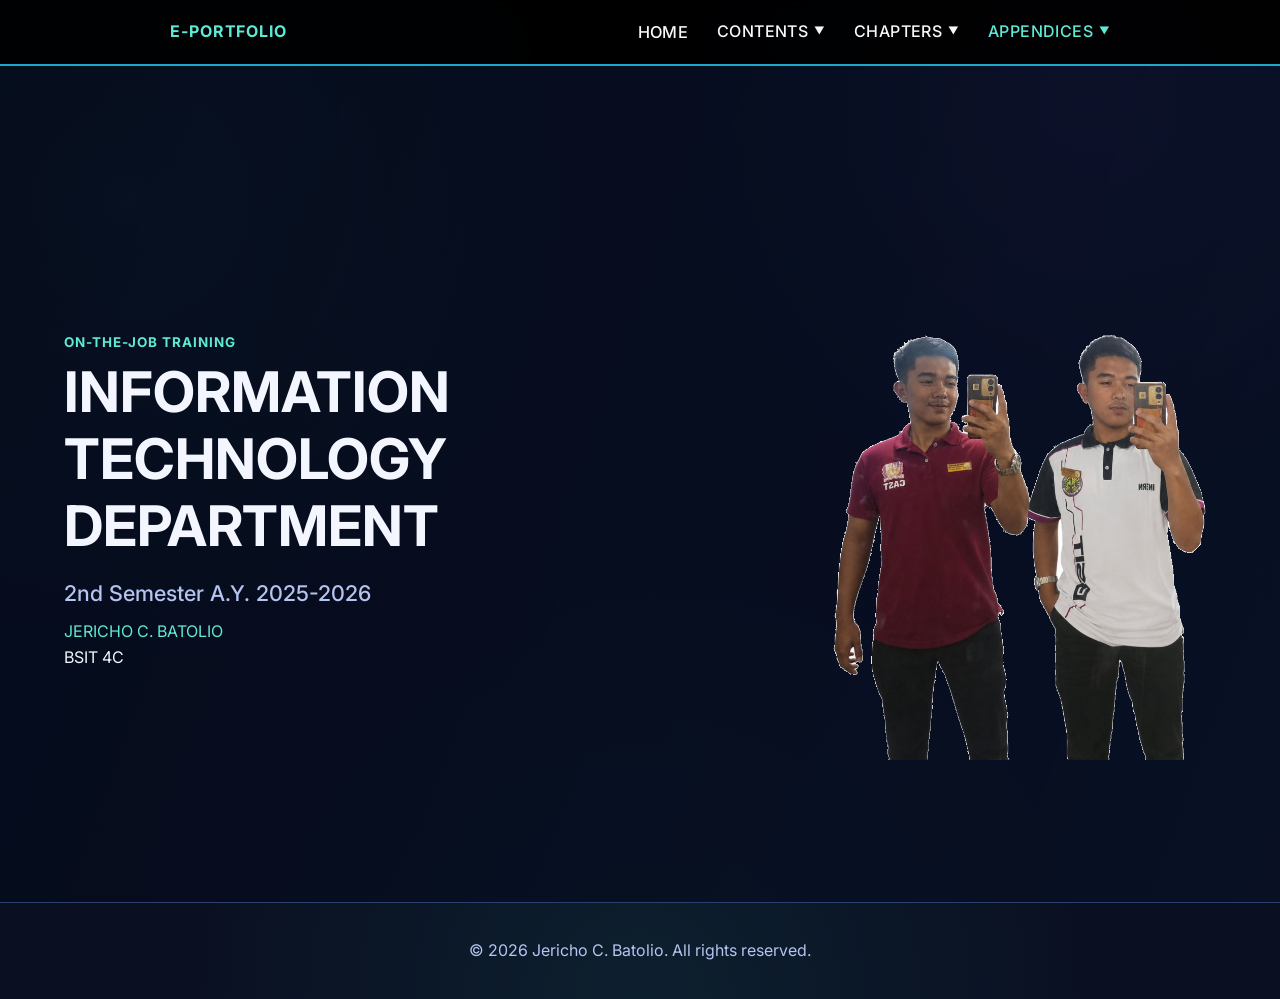
==== index.html @ 488b2adf "Initial portfolio site upload with main and willia variants Co-authored-by: Cursor <cursoragent@curs" ====
<!DOCTYPE html>
<html lang="en">
<head>
  <meta charset="UTF-8">
  <meta name="viewport" content="width=device-width, initial-scale=1.0">
  <title>Jericho C. Batolio | OJT E-Portfolio</title>
  <meta name="description" content="On-the-Job Training e-portfolio of Jericho C. Batolio, BSIT 4C.">
  <link rel="preconnect" href="https://fonts.googleapis.com">
  <link rel="preconnect" href="https://fonts.gstatic.com" crossorigin>
  <link href="https://fonts.googleapis.com/css2?family=Inter:wght@400;500;600;700;800&family=JetBrains+Mono:wght@400;600&display=swap" rel="stylesheet">
  <link rel="stylesheet" href="styles.css">
</head>
<body>
  <header class="site-header">
    <nav class="nav container">
      <a href="#title-page" class="logo">E-PORTFOLIO</a>
      <button class="menu-toggle" aria-label="Toggle navigation">Menu</button>
      <ul class="nav-links">
        <li><a href="#title-page">HOME</a></li>
        <li class="has-dropdown">
          <button class="dropdown-toggle" type="button" data-contents-trigger="true">CONTENTS</button>
          <ul class="dropdown-menu">
            <li><a href="#toc">Table of Contents</a></li>
            <li><a href="#acknowledgment">Acknowledgment</a></li>
            <li><a href="#prayer">Student Trainee Prayer</a></li>
            <li><a href="#philosophy">Personal Philosophy</a></li>
            <li><a href="#career-plan">Career Plan</a></li>
          </ul>
        </li>
        <li class="has-dropdown">
          <button class="dropdown-toggle" type="button" data-chapters-trigger="true">CHAPTERS</button>
          <ul class="dropdown-menu">
            <li><a href="#chapter1">Chapter I</a></li>
            <li><a href="#chapter2">Chapter II</a></li>
            <li><a href="#chapter3">Chapter III</a></li>
            <li><a href="#chapter4">Chapter IV</a></li>
          </ul>
        </li>
        <li class="has-dropdown">
          <button class="dropdown-toggle" type="button" data-appendices-trigger="true">APPENDICES</button>
          <ul class="dropdown-menu">
            <li><a href="#gallery">All Appendices</a></li>
            <li><a href="#appendix-a">Appendix A</a></li>
            <li><a href="#appendix-b">Appendix B</a></li>
            <li><a href="#appendix-c">Appendix C</a></li>
            <li><a href="#appendix-d">Appendix D</a></li>
            <li><a href="#appendix-e">Appendix E</a></li>
            <li><a href="#appendix-f">Appendix F</a></li>
            <li><a href="#appendix-g">Appendix G</a></li>
            <li><a href="#appendix-h">Appendix H</a></li>
            <li><a href="#appendix-j">Appendix J</a></li>
            <li><a href="#appendix-k">Appendix K</a></li>
            <li><a href="#appendix-l">Appendix L</a></li>
            <li><a href="#appendix-m">Appendix M</a></li>
            <li><a href="#appendix-n">Appendix N</a></li>
            <li><a href="#appendix-o">Appendix O</a></li>
            <li><a href="#appendix-p">Appendix P</a></li>
            <li><a href="#appendix-q">Appendix Q</a></li>
            <li><a href="#appendix-r">Appendix R</a></li>
          </ul>
        </li>
      </ul>
    </nav>
  </header>

  <main>
    <section id="title-page" class="hero container">
      <div class="hero-layout">
        <div class="hero-content">
          <p class="eyebrow">ON-THE-JOB TRAINING</p>
          <h1>INFORMATION TECHNOLOGY DEPARTMENT</h1>
          <p class="hero-subtitle">2nd Semester A.Y. 2025-2026</p>
          <p class="hero-name"><span class="accent-text">JERICHO C. BATOLIO</span></p>
          <p class="hero-course">BSIT 4C</p>
        </div>
        <div class="hero-visual" aria-label="Featured photos">
          <figure class="hero-photo hero-photo-composed">
            <img src="assets/images/hero-composed.png" alt="Featured composed portrait layout">
          </figure>
        </div>
      </div>
    </section>

    <section id="toc" class="section section-alt content-gated is-hidden">
      <div class="container">
        <p class="section-tag">TABLE OF CONTENTS</p>
        <div class="section-head-row">
          <h2>Portfolio Outline</h2>
          <button class="toggle-btn" data-toggle-target="toc-content" type="button">Show</button>
        </div>
        <ul id="toc-content" class="toc-list is-hidden">
          <li>Title Page</li>
          <li>Table of Contents</li>
          <li>Acknowledgment</li>
          <li>Student Trainee Prayer</li>
          <li>Personal Philosophy</li>
          <li>Career Plan</li>
          <li>Chapter I: Introduction</li>
          <li>Chapter II: Company Profile</li>
          <li>Chapter III: Work Experiences</li>
          <li>Chapter IV: Assessment of Practicum Program</li>
          <li>Appendices</li>
        </ul>
      </div>
    </section>

    <section id="personal" class="section section-alt content-gated is-hidden">
      <div class="container" data-tab-scope="personal">
        <p class="section-tag">PERSONAL SECTION</p>
        <h2>Acknowledgment, Prayer, Philosophy, and Career Plan</h2>
        <div class="section-tabs" data-tab-group="personal">
          <button class="tab-btn active" data-tab-target="acknowledgment" type="button">Acknowledgment</button>
          <button class="tab-btn" data-tab-target="prayer" type="button">Prayer</button>
          <button class="tab-btn" data-tab-target="philosophy" type="button">Philosophy</button>
          <button class="tab-btn" data-tab-target="career-plan" type="button">Career Plan</button>
        </div>
        <div class="cards-grid">
          <article id="acknowledgment" class="content-card tab-panel active">
            <p class="card-label">Acknowledgment</p>
            <h3>Acknowledgement</h3>
            <p>The successful completion of this On-the-Job Training would not have been possible without the unwavering support, guidance, and encouragement of many individuals. I would like to extend my sincere gratitude and appreciation to everyone who played a significant role in my internship journey and contributed to the success of my OJT experience. Their efforts and support are deeply valued and will always be remembered.</p>
            <p>First and foremost, I would like to express my heartfelt thanks to our OJT Adviser, Ms. Leiza Linda L. Pelayo, for her constant guidance, insightful advice, and continuous motivation throughout this journey. Her encouragement helped me overcome various challenges and inspired me to always strive for excellence. Her professional mentorship served as a strong foundation in achieving this milestone.</p>
            <p>I would also like to extend my gratitude to my institution, Occidental Mindoro State College, for providing me with the opportunity to grow and develop as a Bachelor of Science in Information Technology student. The knowledge, skills, and values I have gained from the institution have greatly contributed to my personal and professional growth, shaping me into a more competent and responsible individual.</p>
            <p>To my beloved parents, I am deeply thankful for your unwavering love, sacrifices, and financial support. Your constant encouragement and belief in my abilities have strengthened my determination to pursue and achieve my goals. Thank you for being my source of strength, comfort, and inspiration throughout my academic journey.</p>
            <p>To my dear friends, thank you for your companionship, encouragement, and for being there during both joyful and challenging times. Your presence brought comfort during stressful moments and added happiness to this journey. Your support truly helped me stay motivated and positive.</p>
            <p>Above all, I offer my deepest gratitude to Almighty God for His endless blessings, guidance, and unconditional love. He has been my source of strength and hope, especially during times of difficulty. His guidance has helped me persevere and successfully complete my On-the-Job Training. With a heart full of gratitude, I entrust all my achievements to Him.</p>
          </article>
          <article id="prayer" class="content-card tab-panel">
            <p class="card-label">Student Trainee Prayer</p>
            <h3>Student Trainee Prayer</h3>
            <p>Heavenly Father,</p>
            <p>With a grateful heart, I come before You as I begin this journey as a student trainee. Thank You for the opportunity to learn, grow, and discover my potential. Guide me in every task that I undertake, and bless the work of my hands and mind.</p>
            <p>Grant me wisdom to understand what is taught, courage to face new challenges, and patience when things become difficult. Help me to remain focused, responsible, and committed to doing my best in all that I do.</p>
            <p>May I be respectful and cooperative with my supervisors, mentors, and fellow trainees. Teach me to accept corrections with humility and to use them as stepping stones toward improvement.</p>
            <p>Fill my heart with determination and passion so that I may continue striving for excellence. Remind me that every effort I make today will shape the person I will become tomorrow.</p>
            <p>Lord, I entrust to You my dreams, my goals, and my future. Walk with me in every step, and may Your light guide me toward success and purpose.</p>
            <p>Amen.</p>
          </article>
          <article id="philosophy" class="content-card tab-panel">
            <p class="card-label">Personal Philosophy</p>
            <h3>Personal Philosophy</h3>
            <p>My philosophy in life revolves around continuous growth, compassion, and resilience. I believe that life is an ongoing journey of learning and self-discovery, where every experiencewhether joyful or challengingoffers valuable lessons. By treating others with sincerity, kindness, and empathy, we can create a positive impact that extends beyond what we can see.</p>
            <p>Living with integrity is essential to me; it means staying true to my values and principles, even in difficult situations. I embrace change with courage, recognizing that it often opens doors to new opportunities and broadens my perspective. I also believe that practicing gratitude is vital to a fulfilling life, as it helps shift my focus toward the blessings I have rather than what I lack.</p>
            <p>Through self-reflection, I gain a deeper understanding of myself and develop greater empathy for others. I aim to maintain balance in all aspects of my life, ensuring that my goals do not come at the expense of my well-being. I see mistakes and setbacks not as failures, but as important lessons that build strength and character.</p>
            <p>Above all, I believe that life is about finding purpose and building meaningful connections that inspire, uplift, and bring out the best in ourselves and others.</p>
          </article>
          <article id="career-plan" class="content-card tab-panel">
            <p class="card-label">Career Plan</p>
            <h3>Career Plan</h3>
            <p>God’s plan is always greater than our own, but that does not mean we should stop planning for the future. Instead, it reminds us to trust His guidance while continuing to work hard toward our goals.</p>
            <p>As a Bachelor of Science in Information Technology (BSIT) student, completing my On-the-Job Training (OJT) has been one of the most eye-opening experiences in my academic journey. It allowed me to witness the real-world application of the knowledge and skills I have learned in school. More importantly, it helped me gain a clearer understanding of the kind of professional I aspire to become. This experience motivated me to create a well-defined career plan that will serve as my guide in achieving my goals.</p>
            <p>After graduation, my immediate goal is to secure an entry-level position in the field of Information Technology. I am particularly interested in roles such as a web developer, where I can apply my technical skills while continuing to learn and grow. I aim to gain hands-on experience, improve my expertise, and build a strong foundation in the industry.</p>
            <p>In the coming years, I envision myself as a confident and competent IT professional. I see myself working in an environment where I am valued, contributing to meaningful projects that I am passionate about. I will have grown both professionally and personallyenhancing my technical abilities, improving my problem-solving skills, and becoming more effective in collaborating with people from diverse backgrounds.</p>
            <p>I also aspire to take on greater responsibilities, such as leading small projects or teams and mentoring aspiring IT professionals who are just beginning their careers. I am committed to continuous learning, keeping up with emerging technologies, and adapting to the ever-changing demands of the IT industry. Above all, I strive to become someone who perseveres despite challenges, remains dedicated, and achieves success through hard work and determination.</p>
            <p>The transition from being a student to becoming a successful IT professional requires time, effort, and careful planning. Through my OJT experience, I have realized the importance of setting clear goals and pursuing them with focus and determination. Although the journey may not always be easy, I am prepared to face challenges and embrace every opportunity for growth.</p>
            <p>With my career plan as my guide, I am confident that I will achieve my aspirations and become the person I envisionskilled, successful, and fulfilled in my chosen career.</p>
          </article>
        </div>
      </div>
    </section>

    <section id="sections" class="section content-gated is-hidden">
      <div class="container" data-tab-scope="chapters">
        <p class="section-tag">E-PORTFOLIO CONTENTS</p>
        <h2>Chapter I to IV</h2>
        <div class="section-tabs" data-tab-group="chapters">
          <button class="tab-btn active" data-tab-target="chapter1" type="button">Chapter I</button>
          <button class="tab-btn" data-tab-target="chapter2" type="button">Chapter II</button>
          <button class="tab-btn" data-tab-target="chapter3" type="button">Chapter III</button>
          <button class="tab-btn" data-tab-target="chapter4" type="button">Chapter IV</button>
        </div>
        <article id="chapter1" class="content-card chapter-block tab-panel active">
          <p class="card-label">Chapter I</p>
          <h3>Introduction</h3>
          <h4>Importance of Internship</h4>
          <p>On-the-Job Training (OJT) is an essential part of the institution’s curriculum that allows students to undergo practical training in various fields of work. It serves as a pathway for students in preparing for their future careers. OJT is a form of skill development where students learn how to perform tasks through hands-on experience. This training method exposes students to real work environments, giving them the opportunity to apply the theories and knowledge they have learned in school. It bridges the gap between academic learning and practical application. Moreover, OJT helps students acquire relevant skills, knowledge, and competencies by performing tasks in an actual workplace setting, making them more prepared and confident for their future professions..</p>
          <h4>Objectives of Internship</h4>
          <p>On-the-Job Training plays a vital role not only in educating students about their chosen careers but also in exposing them to the realities of the workplace. It allows students to experience tasks and responsibilities related to their field of study, giving them a clearer understanding of professional expectations.The internship serves as a stepping stone for students to gain valuable knowledge and practical experience that will benefit them in their future careers. It helps develop their competence and enables them to perform tasks effectively and efficiently. Additionally, OJT enhances students’ professionalism by teaching them how to interact and communicate with different types of people in the workplace.Through this training, students learn how to handle real-life situations, solve problems, and work collaboratively with colleagues. By the end of the internship, they are expected to become more confident, responsible, and socially adaptable individuals..</p>
          <h4>Time and Place of the Internship</h4>
          <p>The internship was conducted at Occidental Mindoro State College - Multimedia unit. The training period covered January 27 to April 2026, with a total of 486 hours rendered. Through this experience, I enhanced my responsibility, discipline, and overall professional growth.</p>
        </article>

        <article id="chapter2" class="content-card chapter-block chapter2-block tab-panel">
          <p class="card-label">Chapter II</p>
          <h3>Company Profile</h3>
          <div class="chapter2-subsections" data-tab-scope="chapter2-sub">
            <div class="section-tabs" data-tab-group="chapter2-sub">
              <button class="tab-btn active" data-tab-target="chapter2-nature" type="button">Nature of the Agency</button>
              <button class="tab-btn" data-tab-target="chapter2-mission" type="button">Mission / Vision</button>
              <button class="tab-btn" data-tab-target="chapter2-history" type="button">History / Background</button>
              <button class="tab-btn" data-tab-target="chapter2-organizational" type="button">Organizational</button>
            </div>

            <div id="chapter2-nature" class="tab-panel active">
              <h4>Nature of the Agency</h4>
              <p>Nature of the Agency</p>
              <figure class="chapter2-main-image">
                <img src="assets/images/image16.png" alt="Nature of the Agency main photo">
              </figure>
              <div class="chapter2-sub-images">
                <figure class="gallery-item"><img src="assets/images/image17.png" alt="Nature of the Agency photo 2"></figure>
                <figure class="gallery-item"><img src="assets/images/image18.png" alt="Nature of the Agency photo 3"></figure>
                <figure class="gallery-item"><img src="assets/images/image19.png" alt="Nature of the Agency photo 4"></figure>
              </div>
            </div>

            <div id="chapter2-mission" class="tab-panel">
              <h4>Mission/Vision/Goal Statement</h4>
              <p>Guided by its Vision, Mission, Goals and Objectives and by its four pillars of service – Institution, Research Development, Extension and Production, the College continues its pursuit for quality tertiary education in the province and is committed to serve the youth as an institution of higher learning.</p>
              <figure class="chapter2-main-image">
                <img src="file:///C:/Users/JERICHO%20C.%20BATOLIO/.cursor/projects/c-E-PORTFOLIO/assets/c__Users_JERICHO_C._BATOLIO_AppData_Roaming_Cursor_User_workspaceStorage_78a2b324067eba5e7ff92865e8c496bb_images_image-a447e86a-69ce-45fa-bb9a-8982d12f33e1.png" alt="Mission and vision">
              </figure>
            </div>

            <div id="chapter2-history" class="tab-panel">
              <h4>History/Background of the Agency/Office with Pictures</h4>
              <p>About the College</p>
              <p>Occidental Mindoro State College in the only state college in the province of Occidental Mindoro located in the heart of them municipality of San Jose, which is a stone’s throw away from the Municipal Hall and the St. Joseph, The Work Cathedral. The town on the other hand, is located 130 kilometers southeast of the Provincial Capital and in approximately 230 nautical miles from the National Capital Region.</p>
              <p>The College had its humble beginning as a Barrio High School in 1966 patterned after Dr. Pedro Orata’s Barangay High School, an idea conceived by San Jose Pilot Elementary School PTA President and also town Mayor Juan G. Santos, Sr. and worked out by the Schools Division Superintendent, Mr. Sofronio Fadre and East District Supervisor, Mr. Mariano Ramirez.Mayor Tirso Abeleda in 1967approved Resolution No. 23 adopting and constituting the self-supporting public secondary school as the San Jose Municipal High School.</p>
              <p>The late Congressman Pedro C. Medalla, Sr. authored R.A. No. 6568, which elevated San Jose Municipal High School into San Jose National High School (SJNHS). Mr. Bernabe Macaraig was appointed Principal. Enrollment grew significantly during that time, reaching up to 3,000.</p>
              <p>On June 24, 1986, by the virtue of Batas Pambansa Blg. 531, sponsored by the late Congressman Pedro T. Mendiola, Sr. SJNHS was elevated into Occidental Mindoro State College with Mr. Bernabe Macaraig as its first Superintendent.</p>
              <p>On April 1, 1886, Ministry of Educational Culture and Sports (MECS) Minister, Lourdes R. Quisumbing appointed Mrs. Virginia A. Sicat, then Assistant Principal, as Officer-In-Charge of OMSC. On the same year, Dr. Ofelia A. Rebong was installed as the first President of the College. It was during her seven years’ term as College President that staff development was given due consideration.</p>
              <p>In the school year 1991-1992, the College absorbed the Occidental Mindoro Community College, Mamburao as a satellite campus offering baccalaureate and non-degree courses. It had likewise acquired the 98.8725-hectare lot from the Organization for the International Scientific and Cultural Advancement Council (OISCA) through the Provincial Board and Provincial Development Council. The satellite campus became known as the OMSC-Mamburao Campus.</p>
              <p>After the retirement of Dr. Rebong, the then Vice President for Academic Affairs and Dean of the Graduate School, Dr. Sofronio S. Sanqui, was appointed College President on December 19, 1994 and sworn into office on December 29, of the same year by DECS Secretary Ricardo T. Gloria.</p>
              <p>Focusing on human resource development and student’s welfare, Dr. Sanqui’s management priorities brought about significant shifts in the social, cultural and economic structure of the College.</p>
              <p>OMSC has grown tremendously and has opened up four (4) service areas namely: the Damayan Center constructed in a 2-hectare land donated by Mr. Romeo Lumbo in San Isidro, San Jose, Occidental Mindoro; OMSC-Mamburao; the Experimental Forestry - 28.4974 – hectare land adjacent to the Damayan Center; the Caminawit Extension Program in Caminawit, San Jose, Occidental Mindoro and the Agro-Forestry Center which is now fully developed located at a 8.7 hectare land at Brgy. Labangan, San Jose, Occidental Mindoro.</p>
              <figure class="chapter2-main-image">
                <img src="file:///C:/Users/JERICHO%20C.%20BATOLIO/.cursor/projects/c-E-PORTFOLIO/assets/c__Users_JERICHO_C._BATOLIO_AppData_Roaming_Cursor_User_workspaceStorage_78a2b324067eba5e7ff92865e8c496bb_images_image-70851bb9-532e-4598-a45a-303211a2bc51.png" alt="History photo">
              </figure>
            </div>

            <div id="chapter2-organizational" class="tab-panel">
              <h4>Organizational Structure</h4>
              <p>Organization Structure</p>
              <figure class="chapter2-main-image">
                <img src="file:///C:/Users/JERICHO%20C.%20BATOLIO/.cursor/projects/c-E-PORTFOLIO/assets/c__Users_JERICHO_C._BATOLIO_AppData_Roaming_Cursor_User_workspaceStorage_78a2b324067eba5e7ff92865e8c496bb_images_image-b3228a1d-508c-4088-9a05-35250d9470bc.png" alt="Organizational chart">
              </figure>
            </div>
          </div>
        </article>

        <article id="chapter3" class="content-card chapter-block tab-panel">
          <p class="card-label">Chapter III</p>
          <h3>Work Experiences</h3>

          <div class="chapter3-subsections" data-tab-scope="chapter3-sub">
            <div class="section-tabs" data-tab-group="chapter3-sub">
              <button class="tab-btn active" data-tab-target="chapter3-monthly" type="button">Monthly Report</button>
              <button class="tab-btn" data-tab-target="chapter3-dtr" type="button">Daily Time Record</button>
              <button class="tab-btn" data-tab-target="chapter3-progress" type="button">Progress Report</button>
              <button class="tab-btn" data-tab-target="chapter3-analysis" type="button">Analysis Report</button>
            </div>

            <div id="chapter3-monthly" class="tab-panel active">
              <h4 class="chapter3-report-title">Monthly Accomplishment Report</h4>
              <div class="chapter3-table-wrap">
                <table class="report-table report-table-info">
                  <tbody>
                    <tr>
                      <td><strong>Name:</strong> Jericho C. BATOLIO</td>
                      <td><strong>Date:</strong> May 5, 2025</td>
                    </tr>
                    <tr>
                      <td colspan="2"><strong>Internship Site:</strong> MULTIMEDIA</td>
                    </tr>
                    <tr>
                      <td><strong>Approximate Start Date:</strong> Jan. 27, 2026</td>
                      <td><strong>Approximate End Date:</strong> April</td>
                    </tr>
                  </tbody>
                </table>
              </div>

              <div class="chapter3-table-wrap">
                <table class="report-table report-table-accomplishment">
                  <thead>
                    <tr>
                      <th>Date of Activity</th>
                      <th>Description of the Activity</th>
                      <th>Problem</th>
                      <th>Remarks</th>
                    </tr>
                  </thead>
                  <tbody>
                    <tr>
                      <td>January 27-30, 2026</td>
                      <td>
                        <ul>
                          <li>Performed paper shredding of unnecessary and confidential documents to ensure proper disposal.</li>
                          <li>Monitored computer units and laboratory activities to maintain order and ensure proper usage of equipment.</li>
                          <li>Assisted students with their assigned tasks and provided basic troubleshooting for computer-related issues.</li>
                        </ul>
                      </td>
                      <td>None</td>
                      <td>Accomplished</td>
                    </tr>
                    <tr>
                      <td>February 2-27, 2026</td>
                      <td>
                        <ul>
                          <li>Maintained the cleanliness and organization of computer units and laboratory facilities.</li>
                          <li>Conducted inventory of computer units, peripherals, and other equipment to ensure all items were accounted for and in good condition.</li>
                          <li>Labeled and recorded each item following the established identification system.</li>
                        </ul>
                      </td>
                      <td>None</td>
                      <td>Accomplished</td>
                    </tr>
                    <tr>
                      <td>March 2-27, 2026</td>
                      <td>
                        <ul>
                          <li>Performed paper shredding of unnecessary documents.</li>
                          <li>Assisted students in identifying and checking the correct arrangement of straight-through and crossover cables for RJ45 connections.</li>
                          <li>Guided students in understanding color coding and proper wiring standards used in network cabling.</li>
                        </ul>
                      </td>
                      <td>None</td>
                      <td>Accomplished</td>
                    </tr>
                    <tr>
                      <td>April 2-23, 2026</td>
                      <td>
                        <ul>
                          <li>Assisted students in identifying and verifying the correct arrangement of straight-through and crossover cables for RJ45 connections.</li>
                          <li>Helped the instructor in checking students' activities using a patch panel.</li>
                          <li>Guided students in understanding color coding and proper wiring standards in network cables.</li>
                        </ul>
                      </td>
                      <td>None</td>
                      <td>Accomplished</td>
                    </tr>
                    <tr>
                      <td colspan="4"><strong>TOTAL TIME: 486 HOURS</strong></td>
                    </tr>
                  </tbody>
                </table>
              </div>
            </div>

            <div id="chapter3-dtr" class="tab-panel">
              <h4>Daily Time Record</h4>
              <p>Daily time record documentation is available in this section.</p>
            </div>

            <div id="chapter3-progress" class="tab-panel">
              <h4>Internship Progress Report</h4>
              <div class="chapter3-table-wrap">
                <table class="report-table report-table-info">
                  <tbody>
                    <tr>
                      <td><strong>Name:</strong> Jericho C. Batolio</td>
                      <td><strong>Date:</strong></td>
                    </tr>
                    <tr>
                      <td colspan="2"><strong>Internship Site:</strong> MULTIMEDIA</td>
                    </tr>
                    <tr>
                      <td></td>
                      <td><strong>Hours Completed:</strong> 486</td>
                    </tr>
                    <tr>
                      <td><strong>The report covers the following dates:</strong></td>
                      <td><strong>From:</strong> January 27-April, 2026</td>
                    </tr>
                  </tbody>
                </table>
              </div>

              <div class="chapter3-table-wrap">
                <table class="report-table report-table-progress">
                  <thead>
                    <tr>
                      <th>Objectives</th>
                      <th>Work Status</th>
                      <th>Problems Met</th>
                    </tr>
                  </thead>
                  <tbody>
                    <tr>
                      <td>1. Monitored computer units, equipment, and laboratory activities to ensure proper usage and functionality.</td>
                      <td>Accomplished</td>
                      <td>None</td>
                    </tr>
                    <tr>
                      <td>2. Conducted inventory of computer units, peripherals, and other laboratory equipment.</td>
                      <td>Accomplished</td>
                      <td>None</td>
                    </tr>
                    <tr>
                      <td>3. Performed preventive maintenance on computer systems such as cleaning, updating software, and checking hardware conditions.</td>
                      <td>Accomplished</td>
                      <td>None</td>
                    </tr>
                    <tr>
                      <td>4. Assisted students with technical concerns, system navigation, and basic troubleshooting procedures.</td>
                      <td>Accomplished</td>
                      <td>None</td>
                    </tr>
                    <tr>
                      <td>5. Supported instructors and staff in daily laboratory operations and task documentation.</td>
                      <td>Accomplished</td>
                      <td>None</td>
                    </tr>
                  </tbody>
                </table>
              </div>
            </div>

            <div id="chapter3-analysis" class="tab-panel">
              <h4>Internship Analysis Report</h4>
              <div class="chapter3-table-wrap">
                <table class="report-table report-table-analysis">
                  <tbody>
                    <tr>
                      <td><strong>Name:</strong> Jericho C. Batolio</td>
                      <td><strong>Date:</strong> May 5, 2025</td>
                    </tr>
                    <tr>
                      <td colspan="2"><strong>Internship Site:</strong> Multimedia</td>
                    </tr>
                    <tr>
                      <td colspan="2"><strong>1. Setting</strong></td>
                    </tr>
                    <tr>
                      <td colspan="2">During my internship, I was actively engaged in both administrative and technical support tasks, including data encoding, document filing, scheduling, and assisting in user intake as well as record updates. I chose to immerse myself in these responsibilities to gain hands-on experience and further enhance my practical skills through real-world exposure.</td>
                    </tr>
                    <tr>
                      <td colspan="2">Upon my initial observation, I found that the organization maintained a well-structured and task-oriented environment. The workplace emphasized accuracy, accountability, and collaboration among team members. The staff were approachable, supportive, and cooperative, which contributed to a smooth workflow and efficient handling of technical concerns. Additionally, there was a strong emphasis on maintaining the functionality of equipment and ensuring that users had a productive and satisfactory experience.</td>
                    </tr>
                    <tr>
                      <td colspan="2"><strong>2. Site Supervisor</strong></td>
                    </tr>
                    <tr>
                      <td colspan="2">My site supervisor exhibited excellent technical expertise and effective leadership qualities. They provided clear instructions, guided me through various troubleshooting procedures, and offered constructive feedback to help me improve. Their willingness to share knowledge enabled me to better understand both fundamental and more advanced technical tasks.</td>
                    </tr>
                    <tr>
                      <td colspan="2">Through their guidance and mentorship, I gained confidence in managing computer systems, assisting users, and resolving technical issues. I truly appreciated their patience, support, and encouragement, which motivated me to continuously enhance my skills. Furthermore, I also learned a great deal from other staff members who contributed to my growth by teaching me efficient and professional ways of completing tasks.</td>
                    </tr>
                    <tr>
                      <td colspan="2"><strong>3. Environmental Conditions or Events</strong></td>
                    </tr>
                    <tr>
                      <td colspan="2">Throughout the duration of my internship, I did not encounter any significant problems or major challenges. The work setting remained stable, organized, and conducive to learning. The facilities and equipment were generally well-maintained, and the daily workflow allowed me to complete assigned tasks effectively.</td>
                    </tr>
                    <tr>
                      <td colspan="2">Although minor adjustments were sometimes needed due to workload changes, these situations helped me become more adaptable and resourceful. Overall, the environment provided a positive and practical training ground where I was able to grow both technically and professionally.</td>
                    </tr>
                    <tr>
                      <td colspan="2"><strong>4. Self-Assessment</strong></td>
                    </tr>
                    <tr>
                      <td colspan="2">This internship significantly improved my technical, interpersonal, and professional skills. I became more confident in handling computer-related tasks, assisting users, and applying troubleshooting techniques. I also improved my communication skills by interacting with supervisors, staff, and students in a professional manner.</td>
                    </tr>
                    <tr>
                      <td colspan="2">I learned the value of discipline, punctuality, and responsibility in the workplace. I also developed better time management and adaptability, especially when handling multiple tasks. Overall, I can say that I have grown into a more competent and career-ready individual through this internship experience.</td>
                    </tr>
                    <tr>
                      <td colspan="2"><strong>5. General</strong></td>
                    </tr>
                    <tr>
                      <td colspan="2">In general, my internship experience was meaningful, productive, and highly beneficial to my development as a BSIT student. It allowed me to connect classroom learning with actual workplace practices, giving me a deeper understanding of my chosen field.</td>
                    </tr>
                    <tr>
                      <td colspan="2">The internship not only strengthened my technical foundation but also shaped my work attitude and professional values. I am grateful for the opportunity to learn from experienced personnel and to contribute through the tasks entrusted to me. This experience has prepared me to face future career challenges with greater confidence and competence.</td>
                    </tr>
                  </tbody>
                </table>
              </div>
            </div>
          </div>
        </article>

        <article id="chapter4" class="content-card chapter-block tab-panel">
          <p class="card-label">Chapter IV</p>
          <h3>Assessment of the Practicum Program</h3>
          <h4 style="text-align:center;">STUDENT INTERNSHIP EVALUATION FORM</h4>
          <p style="text-align:center;"><strong>2nd SEMESTER, SY 2024-20245</strong></p>

          <div class="chapter3-table-wrap">
            <table class="report-table report-table-info">
              <tbody>
                <tr>
                  <td><strong>Name of Student:</strong> Jericho C. Batolio</td>
                </tr>
                <tr>
                  <td><strong>Name of Agency:</strong> Multimedia</td>
                </tr>
                <tr>
                  <td><strong>Address of Agency:</strong> San Jose, Occidental Mindoro</td>
                </tr>
              </tbody>
            </table>
          </div>

          <p><strong>Instruction:</strong> Using a five-point scale, evaluate the field instruction student using the following equivalent:</p>

          <div class="chapter3-table-wrap">
            <table class="report-table">
              <tbody>
                <tr>
                  <td style="width:120px;"><strong>Legend:</strong></td>
                  <td>SR - Student Self-Rating</td>
                </tr>
                <tr>
                  <td></td>
                  <td>PR - Peer Rating</td>
                </tr>
                <tr>
                  <td></td>
                  <td>SICR - Student Internship Coordinator Rating</td>
                </tr>
                <tr>
                  <td></td>
                  <td>ASR - Agency Supervisor Rating</td>
                </tr>
              </tbody>
            </table>
          </div>

          <div class="chapter3-table-wrap">
            <table class="report-table">
              <tbody>
                <tr>
                  <td style="width:80px; text-align:center;"><strong>5</strong></td>
                  <td>Very adequate knowledge gained, appropriate skills demonstrated, and proper attitude displayed without much supervision.</td>
                </tr>
                <tr>
                  <td style="text-align:center;"><strong>4</strong></td>
                  <td>Adequate knowledge gained, appropriate skills demonstrated, and proper working habits with less supervision.</td>
                </tr>
                <tr>
                  <td style="text-align:center;"><strong>3</strong></td>
                  <td>Sufficient knowledge gained, enough skills demonstrated, and shows interest in improvement.</td>
                </tr>
                <tr>
                  <td style="text-align:center;"><strong>2</strong></td>
                  <td>Minimal knowledge gained, limited skills demonstrated, and shows interest in improvement.</td>
                </tr>
                <tr>
                  <td style="text-align:center;"><strong>1</strong></td>
                  <td>Little knowledge gained, little skills demonstrated, and shows no interest in improvement.</td>
                </tr>
              </tbody>
            </table>
          </div>

          <p><strong>Please DON'T fill in gray-shaded boxes.</strong></p>

          <div class="chapter3-table-wrap">
            <table class="report-table report-table-eval">
              <thead>
                <tr>
                  <th>PARTICULARS</th>
                  <th>SR</th>
                  <th>PR</th>
                  <th>SICR</th>
                  <th>ASR</th>
                </tr>
              </thead>
              <tbody>
                <tr><td><strong>I. Quantitative</strong></td><td></td><td></td><td></td><td></td></tr>
                <tr><td>1. Performance of an assigned task</td><td></td><td></td><td></td><td></td></tr>
                <tr><td>2. Number of hours earned in internship practice</td><td></td><td></td><td></td><td></td></tr>
                <tr><td>3. Number of cases/reports handled</td><td></td><td></td><td></td><td></td></tr>
                <tr><td>4. Preparation of records</td><td></td><td></td><td></td><td></td></tr>
                <tr><td>4.1 client's record</td><td></td><td></td><td></td><td></td></tr>
                <tr><td>4.2 student's process recordings</td><td></td><td></td><td></td><td></td></tr>
                <tr><td>5. Preparation and submission of records/reports</td><td></td><td></td><td></td><td></td></tr>
                <tr><td>5.1 regular reports</td><td></td><td></td><td></td><td></td></tr>
                <tr><td>5.2 self-evaluation reports</td><td></td><td></td><td></td><td></td></tr>
                <tr><td>5.3 other assigned reports</td><td></td><td></td><td></td><td></td></tr>
                <tr><td>6. Attendance at conferences, meetings, case presentation</td><td></td><td></td><td></td><td></td></tr>

                <tr><td><strong>II. Qualitative</strong></td><td></td><td></td><td></td><td></td></tr>
                <tr><td><strong>A. Work Habits/Traits</strong></td><td></td><td></td><td></td><td></td></tr>
                <tr><td>1. Punctuality and regularity in:</td><td></td><td></td><td></td><td></td></tr>
                <tr><td>1.1 Work attendance</td><td></td><td></td><td></td><td></td></tr>
                <tr><td>1.2 Submitting requirements</td><td></td><td></td><td></td><td></td></tr>
                <tr><td>1.3 Attending conferences/supervisory sessions</td><td></td><td></td><td></td><td></td></tr>
                <tr><td>2. Observance of rules and regulations relating to Internship/OJT</td><td></td><td></td><td></td><td></td></tr>
                <tr><td>2.1 In school</td><td></td><td></td><td></td><td></td></tr>
                <tr><td>2.2 In the agency</td><td></td><td></td><td></td><td></td></tr>
                <tr><td>3. Positive working relationship with:</td><td></td><td></td><td></td><td></td></tr>
                <tr><td>3.1 Clients</td><td></td><td></td><td></td><td></td></tr>
                <tr><td>3.2 Colleagues</td><td></td><td></td><td></td><td></td></tr>
                <tr><td>3.3 Other agency staff</td><td></td><td></td><td></td><td></td></tr>
                <tr><td>3.4 Agency supervisor</td><td></td><td></td><td></td><td></td></tr>
                <tr><td>4. Resourcefulness/initiative</td><td></td><td></td><td></td><td></td></tr>
                <tr><td>5. Willingness to accept responsibility</td><td></td><td></td><td></td><td></td></tr>
                <tr><td>6. Tactfulness</td><td></td><td></td><td></td><td></td></tr>

                <tr><td><strong>B. Knowledge</strong></td><td></td><td></td><td></td><td></td></tr>
                <tr><td>1. Course objectives</td><td></td><td></td><td></td><td></td></tr>
                <tr><td>2. The agency, its mission, functions, goals, and objectives</td><td></td><td></td><td></td><td></td></tr>
                <tr><td>3. Work values, philosophy, goals, methods, skills, techniques, tools, etc.</td><td></td><td></td><td></td><td></td></tr>
                <tr><td>4. Principles of the helping relationship</td><td></td><td></td><td></td><td></td></tr>
                <tr><td>5. Models of intervention</td><td></td><td></td><td></td><td></td></tr>
                <tr><td>6. Social realities/issues affecting agency and client system</td><td></td><td></td><td></td><td></td></tr>
                <tr><td>7. Documentation</td><td></td><td></td><td></td><td></td></tr>
                <tr><td>8. Evaluation</td><td></td><td></td><td></td><td></td></tr>

                <tr><td><strong>C. Skills</strong></td><td></td><td></td><td></td><td></td></tr>
                <tr><td>1. Ability to function within the agency setting</td><td></td><td></td><td></td><td></td></tr>
                <tr><td>2. Ability to use the helping process</td><td></td><td></td><td></td><td></td></tr>
                <tr><td>2.1 Identifying and eliciting sufficient information for understanding the agency/client's problem/situation</td><td></td><td></td><td></td><td></td></tr>
                <tr><td>2.2 Drawing client's feelings</td><td></td><td></td><td></td><td></td></tr>
                <tr><td>2.3 Empathizing with client</td><td></td><td></td><td></td><td></td></tr>
                <tr><td>2.4 Establishing rapport and engaging client into a relationship</td><td></td><td></td><td></td><td></td></tr>
                <tr><td>2.5 Using differential diagnosis</td><td></td><td></td><td></td><td></td></tr>
                <tr><td>2.6 Ability to analyze the situation by identifying the factors that contributed to it</td><td></td><td></td><td></td><td></td></tr>
                <tr><td>2.7 Ability to identify the strengths and weaknesses to help solve the problem</td><td></td><td></td><td></td><td></td></tr>
                <tr><td>2.8 Ability to prepare an intervention plan</td><td></td><td></td><td></td><td></td></tr>
                <tr><td>2.9 Skills in structuring</td><td></td><td></td><td></td><td></td></tr>
                <tr><td>2.10 Ability to use various techniques</td><td></td><td></td><td></td><td></td></tr>
                <tr><td>2.11 Ability to mobilize the agency/community human resources</td><td></td><td></td><td></td><td></td></tr>
                <tr><td>2.12 Ability to evaluate clients</td><td></td><td></td><td></td><td></td></tr>
                <tr><td>3. Ability to identify the issues and realities that affect the client's situation</td><td></td><td></td><td></td><td></td></tr>
                <tr><td>4. Ability to document the necessary process and situation</td><td></td><td></td><td></td><td></td></tr>
                <tr><td>5. Ability to evaluate self in one's professional development</td><td></td><td></td><td></td><td></td></tr>

                <tr><td><strong>D. Conscious Use of Self</strong></td><td></td><td></td><td></td><td></td></tr>
                <tr><td><strong>1. Attitude towards self</strong></td><td></td><td></td><td></td><td></td></tr>
                <tr><td>1.1 Demonstration of conscious and disciplined use of self</td><td></td><td></td><td></td><td></td></tr>
                <tr><td>1.2 Identification with the ethics and values of the profession</td><td></td><td></td><td></td><td></td></tr>
                <tr><td>1.3 Recognition and use of role as a learner</td><td></td><td></td><td></td><td></td></tr>
                <tr><td>1.4 Acceptance of one's limitations and the need to change</td><td></td><td></td><td></td><td></td></tr>
                <tr><td><strong>2. Attitude towards work and tasks</strong></td><td></td><td></td><td></td><td></td></tr>
                <tr><td>2.1 Organizing, ranking, and planning work</td><td></td><td></td><td></td><td></td></tr>
                <tr><td>2.2 Appreciation and recognition of the meaning and significance of work done</td><td></td><td></td><td></td><td></td></tr>
                <tr><td>2.3 Functioning cooperatively with professionals and paraprofessionals</td><td></td><td></td><td></td><td></td></tr>
                <tr><td>2.4 Adopting and adjusting to work situations</td><td></td><td></td><td></td><td></td></tr>
                <tr><td>2.5 Sensitivity to other's needs and feelings</td><td></td><td></td><td></td><td></td></tr>
                <tr><td><strong>3. Attitude towards the supervisor</strong></td><td></td><td></td><td></td><td></td></tr>
                <tr><td>3.1 Recognition of supervisor's role and authority</td><td></td><td></td><td></td><td></td></tr>
                <tr><td>3.2 Recognition of and respect for supervisor's abilities and limitations</td><td></td><td></td><td></td><td></td></tr>
              </tbody>
            </table>
          </div>

          <div class="chapter3-table-wrap">
            <table class="report-table">
              <tbody>
                <tr><td colspan="2"><strong>Computation: 58 items</strong></td></tr>
                <tr><td>Peer rating: x</td><td>58 x .10 =</td></tr>
                <tr><td>Self-rating: x</td><td>58 x .10 =</td></tr>
                <tr><td>ASR: x</td><td>58 x .50 =</td></tr>
                <tr><td>PSR: x</td><td>58 x .30 =</td></tr>
                <tr><td>Add:</td><td>x + x + x + x = x</td></tr>
                <tr><td colspan="2"><strong>Where:</strong> 5 = 96-100, 4 = 91-95, 3 = 86-90, 2 = 81-85, 1 = 75-80</td></tr>
              </tbody>
            </table>
          </div>

          <div class="chapter3-table-wrap">
            <table class="report-table">
              <tbody>
                <tr><td><strong>General Comments on Student's Overall Performance:</strong></td></tr>
                <tr><td style="height:80px;"></td></tr>
                <tr><td><strong>Raters:</strong></td></tr>
                <tr>
                  <td>
                    <table class="report-table" style="margin:0;">
                      <tbody>
                        <tr>
                          <td style="width:50%; text-align:center;"><strong>JERICHO C. BATOLIO</strong></td>
                          <td style="width:50%; text-align:center;"><strong>WILLIA MAE N. PERALTA</strong></td>
                        </tr>
                        <tr>
                          <td style="text-align:center;">Student Intern</td>
                          <td style="text-align:center;">Peer</td>
                        </tr>
                        <tr>
                          <td style="text-align:center;">Signature over printed name</td>
                          <td style="text-align:center;">Signature over printed name</td>
                        </tr>
                        <tr>
                          <td style="text-align:center;">Date: __________________</td>
                          <td style="text-align:center;">Date: __________________</td>
                        </tr>
                        <tr>
                          <td colspan="2" style="text-align:center; padding-top:14px;"><strong>MS. LEIZA LINDA L. PELAYO, MAITE</strong></td>
                        </tr>
                        <tr>
                          <td colspan="2" style="text-align:center;">Student Internship Coordinator</td>
                        </tr>
                        <tr>
                          <td colspan="2" style="text-align:center;">Signature over printed name</td>
                        </tr>
                        <tr>
                          <td colspan="2" style="text-align:center;">Date: __________________</td>
                        </tr>
                      </tbody>
                    </table>
                  </td>
                </tr>
              </tbody>
            </table>
          </div>
        </article>
      </div>
    </section>

    <section id="gallery" class="section section-alt content-gated is-hidden">
      <div class="container">
        <div id="appendix-tabs" class="section-tabs"></div>
        <div id="image-gallery" class="gallery-grid"></div>
      </div>
    </section>

  </main>

  <footer class="site-footer">
    <div class="container">
      <p>&copy; 2026 Jericho C. Batolio. All rights reserved.</p>
    </div>
  </footer>

  <script src="script.js"></script>
</body>
</html>
---- styles.css ----
:root {
  --bg: #0a1022;
  --bg-soft: #101935;
  --surface: #162347;
  --surface-2: #1d2f5e;
  --text: #f3f6ff;
  --muted: #b5c4f0;
  --accent: #5eead4;
  --accent-dark: #2dd4bf;
  --accent-secondary: #8b5cf6;
  --border: #2b4070;
  --max-width: 1080px;
}

* {
  box-sizing: border-box;
}

html {
  scroll-behavior: smooth;
}

body {
  margin: 0;
  font-family: "Inter", Arial, Helvetica, sans-serif;
  line-height: 1.6;
  background: var(--bg);
  color: var(--text);
  background-image:
    radial-gradient(circle at 10% 20%, rgba(94, 234, 212, 0.12), transparent 34%),
    radial-gradient(circle at 85% 10%, rgba(139, 92, 246, 0.14), transparent 30%),
    radial-gradient(circle at 50% 100%, rgba(45, 212, 191, 0.08), transparent 38%);
  animation: bgShift 14s ease-in-out infinite alternate;
}

.container {
  width: min(90%, 940px);
  margin: 0 auto;
}

.site-header {
  position: sticky;
  top: 0;
  z-index: 100;
  background: rgba(0, 0, 0, 0.95);
  backdrop-filter: blur(6px);
  border-bottom: 2px solid #1ca9c9;
}

.nav {
  display: flex;
  align-items: center;
  justify-content: space-between;
  min-height: 64px;
}

.logo {
  display: inline-block;
  text-decoration: none;
  color: var(--accent);
  font-weight: 700;
  letter-spacing: 0.9px;
  font-size: 1rem;
}

.nav-links {
  list-style: none;
  display: flex;
  gap: 1.8rem;
  margin: 0;
  padding: 0;
  align-items: center;
}

.nav-links a {
  text-decoration: none;
  color: #f7f8fb;
  font-weight: 500;
  letter-spacing: 0.4px;
  transition: color 0.2s ease;
  font-size: 1.02rem;
}

.dropdown-toggle {
  background: none;
  border: 0;
  color: #f7f8fb;
  font: inherit;
  font-weight: 500;
  letter-spacing: 0.4px;
  cursor: pointer;
  padding: 0;
  display: inline-flex;
  align-items: center;
  gap: 0.35rem;
}

.dropdown-toggle::after {
  content: "▼";
  font-size: 0.65rem;
  transform: translateY(-1px);
}

.has-dropdown {
  position: relative;
}

.dropdown-menu {
  display: none;
  position: absolute;
  top: 115%;
  left: 0;
  min-width: 220px;
  list-style: none;
  margin: 0;
  padding: 0.45rem;
  border: 1px solid var(--border);
  border-radius: 8px;
  background: #0d1630;
  z-index: 120;
}

.dropdown-menu li {
  margin: 0;
}

.dropdown-menu a {
  display: block;
  padding: 0.35rem 0.45rem;
  font-size: 0.93rem;
}

.has-dropdown:hover .dropdown-menu,
.has-dropdown:focus-within .dropdown-menu {
  display: block;
}

.nav-links a:hover {
  color: var(--accent);
}

.nav-links a.active,
.dropdown-toggle.active {
  color: var(--accent);
}

.nav-links a {
  position: relative;
}

.nav-links a::after {
  content: "";
  position: absolute;
  left: 0;
  bottom: -3px;
  width: 100%;
  height: 2px;
  transform: scaleX(0);
  transform-origin: left;
  background: linear-gradient(90deg, var(--accent), var(--accent-secondary));
  transition: transform 0.22s ease;
}

.nav-links a:hover::after,
.nav-links a.active::after {
  transform: scaleX(1);
}

.menu-toggle {
  display: none;
  border: 1px solid var(--border);
  background: transparent;
  color: var(--text);
  padding: 0.5rem 0.75rem;
  border-radius: 6px;
  cursor: pointer;
}

.hero {
  padding: 6.2rem 0 4.2rem;
  animation: fadeInUp 0.8s ease both;
}

#title-page.hero {
  position: relative;
  width: 100%;
  max-width: none;
  margin-left: 0;
  margin-right: 0;
  border-radius: 0;
  overflow: hidden;
  background-image:
    linear-gradient(110deg, rgba(4, 10, 26, 0.82), rgba(8, 16, 36, 0.74)),
    url("file:///C:/Users/JERICHO%20C.%20BATOLIO/.cursor/projects/c-E-PORTFOLIO/assets/c__Users_JERICHO_C._BATOLIO_AppData_Roaming_Cursor_User_workspaceStorage_78a2b324067eba5e7ff92865e8c496bb_images_image-0404e497-9036-4306-9a02-80e2537f7f31.png");
  background-size: cover;
  background-position: center center;
  min-height: calc(100vh - 64px);
  padding-left: 5vw;
  padding-right: 5vw;
  display: flex;
  align-items: center;
}

#title-page.hero > * {
  position: relative;
  z-index: 1;
}

.hero-content {
  max-width: 820px;
}

.hero-layout {
  width: min(1180px, 100%);
  margin: 0 auto;
  display: grid;
  grid-template-columns: 1.05fr minmax(270px, 390px);
  align-items: center;
  gap: clamp(1.2rem, 3.2vw, 3rem);
}

.hero-visual {
  position: relative;
  min-height: 520px;
  justify-self: end;
  width: min(100%, 430px);
}

.hero-photo {
  position: absolute;
  margin: 0;
  overflow: hidden;
  background: transparent;
}

.hero-photo img {
  width: 100%;
  height: 100%;
  object-fit: cover;
  display: block;
}

.hero-photo-composed {
  inset: 0;
  border-radius: 0;
  box-shadow: none;
}

.hero-photo-composed img {
  object-fit: contain;
}

.eyebrow {
  color: var(--accent);
  font-weight: 700;
  letter-spacing: 1px;
  margin: 0 0 0.35rem;
  font-size: 0.84rem;
}

h1, h2, h3 {
  margin-top: 0;
  line-height: 1.2;
}

h1 {
  font-size: clamp(2rem, 6vw, 3.5rem);
  margin-bottom: 1rem;
}

h2 {
  font-size: clamp(1.2rem, 2.5vw, 1.6rem);
}

.hero-subtitle {
  margin: 0.05rem 0 0.65rem;
  color: var(--muted);
  font-size: clamp(1rem, 2.4vw, 1.35rem);
  font-weight: 500;
}

.hero-name,
.hero-course {
  margin: 0;
  line-height: 1.35;
}

.hero-course {
  margin-top: 0.25rem;
}

.section-tag {
  margin: 0 0 0.35rem;
  color: var(--accent);
  font-size: 0.82rem;
  font-weight: 700;
  letter-spacing: 1px;
}

.accent-text {
  color: var(--accent);
}

.section {
  padding: 3rem 0;
  opacity: 0;
  transform: translateY(26px);
  transition: opacity 0.55s ease, transform 0.55s ease;
}

.section-alt {
  background: var(--bg-soft);
}

.section.reveal {
  opacity: 1;
  transform: translateY(0);
}

.profile-card,
.content-card,
.contact-item {
  opacity: 0;
  transform: translateY(20px);
  transition: opacity 0.5s ease, transform 0.5s ease, border-color 0.24s ease, box-shadow 0.24s ease;
}

.profile-card.reveal,
.content-card.reveal,
.contact-item.reveal {
  opacity: 1;
  transform: translateY(0);
}

.muted {
  color: var(--muted);
}

.cards-grid,
.profile-grid {
  display: grid;
  gap: 1rem;
  grid-template-columns: repeat(auto-fit, minmax(225px, 1fr));
}

.content-card,
.profile-card {
  background: var(--surface);
  border: 1px solid var(--border);
  border-radius: 14px;
  padding: 1.1rem;
  transition: opacity 0.5s ease, transform 0.5s ease, border-color 0.24s ease, box-shadow 0.24s ease;
}

.content-card:hover,
.profile-card:hover {
  transform: translateY(-5px);
  border-color: var(--accent);
  box-shadow: 0 10px 24px rgba(7, 15, 40, 0.35);
}

.content-card h3,
.profile-card h2 {
  margin-bottom: 0.5rem;
}

.content-card h4 {
  margin: 0.7rem 0 0.35rem;
  color: var(--text);
  font-size: 0.98rem;
}

.content-card p,
.profile-card p {
  color: var(--muted);
  margin: 0;
  font-size: 0.95rem;
  line-height: 1.5;
}

.card-label {
  color: var(--accent) !important;
  text-transform: uppercase;
  letter-spacing: 0.8px;
  font-size: 0.78rem;
  font-weight: 700;
  margin-bottom: 0.45rem !important;
}

.contact-grid {
  display: grid;
  gap: 0.8rem;
  margin-top: 1rem;
}

.contact-item {
  text-decoration: none;
  color: var(--text);
  background: var(--surface);
  border: 1px solid var(--border);
  border-radius: 10px;
  padding: 0.8rem 0.95rem;
  transition: transform 0.2s ease, border-color 0.2s ease, color 0.2s ease;
}

.contact-item:hover {
  border-color: var(--accent);
  color: var(--accent);
  transform: translateY(-2px);
}

.gallery-grid {
  margin-top: 1rem;
  display: grid;
  gap: 1.1rem;
}

.appendix-group {
  background: var(--surface);
  border: 1px solid var(--border);
  border-radius: 12px;
  padding: 1rem;
  display: none;
}

.appendix-group.active {
  display: block;
  background:
    linear-gradient(145deg, rgba(255, 255, 255, 0.06), rgba(255, 255, 255, 0.02)),
    var(--surface);
  border-color: rgba(94, 234, 212, 0.25);
  box-shadow: 0 16px 30px rgba(3, 10, 28, 0.45);
}

.appendix-group h3 {
  margin: 0 0 0.65rem;
  color: var(--accent);
  font-size: 1rem;
}

.appendix-subtitle {
  margin: -0.2rem 0 0.75rem;
  color: var(--text);
  font-weight: 600;
  font-size: 0.95rem;
}

.appendix-images {
  display: grid;
  grid-template-columns: repeat(auto-fill, minmax(170px, 1fr));
  gap: 0.7rem;
}

.appendix-text {
  display: grid;
  gap: 0.9rem;
}

.appendix-text-with-image {
  grid-template-columns: 1.5fr 1fr;
  align-items: start;
}

.appendix-text-block {
  border: 1px solid var(--border);
  border-radius: 10px;
  padding: 0.85rem 0.95rem;
  background: rgba(8, 13, 28, 0.45);
}

.appendix-text-image {
  margin: 0;
  border: 4px solid #0b0f16;
  box-shadow: 0 8px 20px rgba(0, 0, 0, 0.35);
  border-radius: 4px;
  overflow: hidden;
  grid-column: 2;
  grid-row: 1 / span 3;
}

.appendix-text-image img {
  width: 100%;
  height: auto;
  display: block;
}

.appendix-text-block h4 {
  margin: 0 0 0.45rem;
  color: var(--accent);
  font-size: 0.98rem;
}

.appendix-text-block p {
  margin: 0;
  color: var(--muted);
}

.appendix-text-block ol {
  margin: 0.6rem 0 0 1.15rem;
  color: var(--muted);
}

.appendix-text-block li + li {
  margin-top: 0.28rem;
}

.appendix-text-block ul {
  margin: 0.6rem 0 0 1.15rem;
  color: var(--muted);
}

.appendix-text-block .list-plain {
  list-style: none;
  margin-left: 0;
  padding-left: 0;
}

.appendix-cv-group {
  background: transparent;
  border: 0;
  padding: 0;
}

.cv-paper {
  max-width: 760px;
  margin: 0 auto;
  background: #ececec;
  color: #111;
  padding: 1.5rem 2rem;
  border: 1px solid #bbb;
  box-shadow: 0 10px 24px rgba(0, 0, 0, 0.24);
  font-family: "Times New Roman", Times, serif;
}

.cv-title,
.cv-subtitle {
  text-align: center;
  color: #1a1a1a;
  margin: 0;
  font-style: italic;
}

.cv-title {
  font-size: 2.05rem;
}

.cv-subtitle {
  font-size: 3rem;
  line-height: 1.05;
  margin-bottom: 1.1rem;
}

.cv-hero {
  display: grid;
  grid-template-columns: 1fr 180px;
  gap: 1.25rem;
  align-items: end;
}

.cv-contact p {
  margin: 0.1rem 0;
  color: #111;
  font-size: 1.05rem;
}

.cv-name {
  font-size: 2rem !important;
  font-weight: 700;
  margin-bottom: 0.35rem !important;
}

.cv-photo {
  margin: 0;
  width: 180px;
  border: 4px solid #111;
  box-shadow: 0 5px 12px rgba(0, 0, 0, 0.28);
}

.cv-photo img {
  display: block;
  width: 100%;
  height: auto;
}

.cv-section {
  border-top: 2px solid #222;
  margin-top: 0.95rem;
  padding-top: 0.35rem;
}

.cv-section h5 {
  margin: 0.05rem 0 0.45rem;
  color: #111;
  font-size: 0.98rem;
  letter-spacing: 0.2px;
}

.cv-section p {
  margin: 0.15rem 0;
  color: #111;
  font-size: 1.08rem;
  line-height: 1.3;
}

.cv-education-list {
  display: grid;
  gap: 0.65rem;
}

.cv-education-row {
  display: grid;
  grid-template-columns: 160px 1fr;
  gap: 0.65rem;
}

.cv-education-level {
  font-weight: 700;
}

.cv-education-school {
  font-weight: 700;
}

.cv-simple-lines {
  display: grid;
  gap: 0.1rem;
}

.cv-certification {
  margin: 1rem 0 0;
  color: #111;
  font-size: 1.04rem;
  line-height: 1.3;
}

.cv-signature {
  margin: -0.2rem 0 -1.6rem;
  width: 140px;
}

.cv-signature img {
  width: 100%;
  height: auto;
  display: block;
}

.cv-cert-name {
  margin: 0;
  color: #111;
  font-size: 1.05rem;
  font-weight: 700;
}

.cv-cert-role {
  margin: 0.1rem 0 0;
  color: #111;
  font-size: 1rem;
}

.appendix-letter-group {
  background: transparent;
  border: 0;
  padding: 0;
}

.letter-paper {
  max-width: 760px;
  margin: 0 auto;
  background: #ececec;
  color: #111;
  padding: 1.55rem 2rem;
  border: 1px solid #bbb;
  box-shadow: 0 10px 24px rgba(0, 0, 0, 0.24);
  font-family: "Times New Roman", Times, serif;
}

.letter-title {
  margin: 0 0 2.2rem;
  text-align: center;
  color: #111;
  font-style: italic;
  font-size: 2rem;
}

.letter-date,
.letter-recipient p,
.letter-salutation,
.letter-body p,
.letter-closing,
.letter-name,
.letter-role {
  margin: 0;
  color: #111;
  font-size: 1.02rem;
  line-height: 1.35;
  font-style: italic;
  font-weight: 600;
}

.letter-date {
  margin-bottom: 1rem;
}

.letter-recipient {
  margin-bottom: 1rem;
}

.letter-salutation {
  margin-bottom: 0.8rem;
}

.letter-body {
  display: grid;
  gap: 0.6rem;
  margin-bottom: 0.8rem;
}

.letter-body p:first-child {
  text-indent: 3.8rem;
}

.letter-body p:not(:first-child) {
  text-indent: 2.8rem;
}

.letter-closing {
  margin-top: 1rem;
}

.letter-signature {
  margin: -0.2rem 0 -1.6rem;
  width: 150px;
}

.letter-signature img {
  width: 100%;
  height: auto;
  display: block;
}

.letter-name {
  margin-top: 0;
  font-size: 1.2rem;
  font-weight: 700;
}

.eval-paper {
  max-width: 860px;
  margin: 0 auto;
  background: #ececec;
  color: #111;
  padding: 1.5rem 2rem;
  border: 1px solid #bbb;
  box-shadow: 0 10px 24px rgba(0, 0, 0, 0.24);
  font-family: "Times New Roman", Times, serif;
}

.eval-title,
.eval-subtitle {
  text-align: center;
  color: #111;
  margin: 0;
  font-style: italic;
}

.eval-title {
  font-size: 2.05rem;
}

.eval-subtitle {
  font-size: 2.2rem;
  line-height: 1.12;
  margin-bottom: 1.25rem;
}

.eval-details {
  margin-bottom: 1rem;
}

.eval-details p {
  margin: 0.22rem 0;
  color: #111;
  font-size: 1.05rem;
}

.eval-report-table {
  min-width: 0;
  background: #fff;
}

.eval-report-table th,
.eval-report-table td {
  color: #111;
  border-color: #777;
}

.eval-report-table td:nth-child(2),
.eval-report-table td:nth-child(3),
.eval-report-table th:nth-child(2),
.eval-report-table th:nth-child(3) {
  width: 28%;
  text-align: center;
}

.gallery-item {
  margin: 0;
  background: var(--surface);
  border: 1px solid var(--border);
  border-radius: 10px;
  overflow: hidden;
  min-height: 140px;
  display: flex;
  align-items: center;
  justify-content: center;
}

.gallery-item img {
  width: 100%;
  height: 100%;
  object-fit: cover;
  display: block;
  transition: transform 0.25s ease;
}

.gallery-item:hover img {
  transform: scale(1.05);
}

.chapter-stack {
  grid-template-columns: 1fr;
}

.chapter-images {
  margin: 0.75rem 0 0.6rem;
}

.chapter-block {
  margin-top: 1rem;
  max-width: 860px;
  margin-left: auto;
  margin-right: auto;
}

.chapter2-main-image {
  margin: 0.55rem 0 0.85rem;
  border: 4px solid #0b0f16;
  box-shadow: 0 8px 20px rgba(0, 0, 0, 0.35);
  overflow: hidden;
}

.chapter2-main-image img {
  width: 100%;
  max-height: 500px;
  object-fit: cover;
  display: block;
}

.chapter2-sub-images {
  display: grid;
  grid-template-columns: repeat(3, minmax(0, 1fr));
  gap: 0.8rem;
  margin-bottom: 0.8rem;
}

.chapter2-sub-images .gallery-item {
  border: 4px solid #0b0f16;
  border-radius: 0;
  min-height: 180px;
}

.chapter3-report-title {
  font-style: italic;
}

.chapter3-table-wrap {
  overflow-x: auto;
  margin: 0.9rem 0;
}

.report-table {
  width: 100%;
  border-collapse: collapse;
  min-width: 700px;
  color: var(--text);
  background: rgba(8, 13, 28, 0.55);
}

.report-table th,
.report-table td {
  border: 1px solid var(--border);
  padding: 0.55rem 0.65rem;
  vertical-align: top;
}

.report-table th {
  text-align: center;
  font-weight: 600;
  color: var(--accent);
}

.report-table td {
  color: var(--muted);
}

.report-table td ul {
  margin: 0;
  padding-left: 1.1rem;
}

.report-table td ul li + li {
  margin-top: 0.3rem;
}

.eval-paper .eval-report-table {
  width: 100%;
  min-width: 0;
  border-collapse: collapse;
  background: #ffffff !important;
}

.eval-paper .eval-report-table th,
.eval-paper .eval-report-table td {
  color: #111111 !important;
  border: 1px solid #333333 !important;
  background: #ffffff !important;
  padding: 0.55rem 0.65rem;
}

.eval-paper .eval-report-table th {
  font-weight: 700;
  text-align: center;
}

.eval-paper .eval-report-table td:nth-child(2),
.eval-paper .eval-report-table td:nth-child(3),
.eval-paper .eval-report-table th:nth-child(2),
.eval-paper .eval-report-table th:nth-child(3) {
  width: 28%;
  text-align: center;
}

.eval-paper .eval-report-table tbody tr:nth-child(even) td {
  background: #f7f7f7 !important;
}

.report-table-accomplishment td:nth-child(1),
.report-table-accomplishment td:nth-child(3),
.report-table-accomplishment td:nth-child(4) {
  text-align: center;
  vertical-align: middle;
}

@media (max-width: 900px) {
  .chapter2-sub-images {
    grid-template-columns: 1fr;
  }

  .appendix-text-with-image {
    grid-template-columns: 1fr;
  }

  .appendix-text-image {
    grid-column: 1;
    grid-row: auto;
  }

  .cv-paper {
    padding: 1rem;
  }

  .cv-subtitle {
    font-size: 2.1rem;
  }

  .cv-hero {
    grid-template-columns: 1fr;
    align-items: start;
  }

  .cv-photo {
    width: 170px;
    justify-self: center;
  }

  .cv-education-row {
    grid-template-columns: 1fr;
    gap: 0.2rem;
  }

  .letter-paper {
    padding: 1rem;
  }

  .letter-title {
    margin-bottom: 1.2rem;
    font-size: 1.55rem;
  }
}

.terminal-box {
  font-family: "JetBrains Mono", Consolas, "Courier New", monospace;
  background: #0b1328;
  border: 1px solid var(--border);
  border-radius: 14px;
  padding: 1rem 1.1rem;
  margin: 1.2rem 0 1.6rem;
  position: relative;
  overflow: hidden;
}

.terminal-box::before {
  content: "";
  position: absolute;
  inset: 0;
  background: linear-gradient(110deg, transparent 0%, rgba(94, 234, 212, 0.08) 45%, transparent 100%);
  transform: translateX(-110%);
  animation: sweep 4.4s linear infinite;
}

.terminal-box p {
  margin: 0 0 0.42rem;
  color: #cce3ff;
  position: relative;
  z-index: 1;
}

.terminal-box p:last-child {
  margin-bottom: 0;
}

.toc-list {
  margin: 0;
  padding-left: 1.2rem;
  columns: 2;
  column-gap: 1.5rem;
}

.toc-list li {
  margin-bottom: 0.5rem;
  color: var(--muted);
}

.site-footer {
  border-top: 1px solid var(--border);
  padding: 1.2rem 0;
  text-align: center;
  color: var(--muted);
}

.section-head-row {
  display: flex;
  justify-content: space-between;
  align-items: center;
  gap: 1rem;
}

.toggle-btn {
  background: var(--surface);
  color: var(--text);
  border: 1px solid var(--border);
  border-radius: 8px;
  padding: 0.35rem 0.75rem;
  cursor: pointer;
}

.is-hidden {
  display: none;
}

.section-tabs {
  display: flex;
  flex-wrap: wrap;
  gap: 0.5rem;
  margin: 0.8rem 0 1rem;
}

.tab-btn {
  border: 1px solid var(--border);
  background: var(--surface);
  color: var(--text);
  border-radius: 999px;
  padding: 0.35rem 0.8rem;
  cursor: pointer;
  font-size: 0.88rem;
}

.tab-btn.active {
  border-color: var(--accent);
  color: var(--accent);
}

#appendix-tabs {
  display: grid;
  grid-template-columns: repeat(auto-fit, minmax(230px, 1fr));
  gap: 0.85rem;
  margin: 1rem 0 1.2rem;
}

#appendix-tabs .appendix-tile-btn {
  border-radius: 14px;
  border: 1px solid rgba(94, 234, 212, 0.2);
  background:
    linear-gradient(145deg, rgba(29, 47, 94, 0.95), rgba(12, 24, 54, 0.95));
  color: var(--text);
  display: flex;
  align-items: center;
  gap: 0.85rem;
  width: 100%;
  min-height: 84px;
  padding: 0.75rem 0.85rem;
  text-align: left;
  box-shadow: 0 8px 18px rgba(4, 10, 28, 0.35);
  transition: transform 0.22s ease, border-color 0.22s ease, box-shadow 0.22s ease;
}

#appendix-tabs .appendix-tile-btn:hover {
  transform: translateY(-3px);
  border-color: var(--accent);
  box-shadow: 0 12px 24px rgba(6, 16, 45, 0.45);
}

#appendix-tabs .appendix-tile-btn.active {
  border-color: var(--accent);
  box-shadow: 0 0 0 2px rgba(94, 234, 212, 0.2), 0 12px 24px rgba(6, 16, 45, 0.45);
}

.appendix-tile-letter {
  display: grid;
  place-items: center;
  width: 42px;
  height: 42px;
  border-radius: 10px;
  background: linear-gradient(145deg, rgba(94, 234, 212, 0.25), rgba(139, 92, 246, 0.25));
  border: 1px solid rgba(94, 234, 212, 0.45);
  font-size: 1.25rem;
  font-weight: 800;
  color: #d8fff7;
  flex-shrink: 0;
}

.appendix-tile-content {
  display: grid;
  gap: 0.15rem;
}

.appendix-tile-title {
  font-size: 0.92rem;
  font-weight: 700;
  color: #f6f8ff;
}

.appendix-tile-subtitle {
  font-size: 0.8rem;
  color: var(--muted);
  line-height: 1.25;
}

.appendix-detail-head {
  display: flex;
  flex-wrap: wrap;
  justify-content: space-between;
  align-items: center;
  gap: 0.9rem;
  margin-bottom: 1rem;
}

.appendix-back-btn {
  border: 1px solid rgba(94, 234, 212, 0.28);
  background: rgba(15, 28, 63, 0.9);
  color: var(--text);
  border-radius: 999px;
  padding: 0.45rem 0.9rem;
  font-size: 0.82rem;
  cursor: pointer;
}

.appendix-back-btn:hover {
  border-color: var(--accent);
  color: var(--accent);
}

.appendix-detail-title {
  display: inline-flex;
  align-items: center;
  gap: 0.6rem;
  min-width: 260px;
}

.appendix-detail-letter {
  width: 38px;
  height: 38px;
  border-radius: 999px;
  display: grid;
  place-items: center;
  font-weight: 800;
  color: #d8fff7;
  background: linear-gradient(145deg, rgba(94, 234, 212, 0.25), rgba(139, 92, 246, 0.25));
  border: 1px solid rgba(94, 234, 212, 0.45);
}

.appendix-detail-text {
  display: grid;
  gap: 0.1rem;
}

.appendix-detail-main {
  font-size: 0.9rem;
  font-weight: 700;
  color: #f6f8ff;
}

.appendix-detail-sub {
  font-size: 0.82rem;
  color: var(--muted);
}

.tab-panel {
  display: none;
}

.tab-panel.active {
  display: block;
}

@keyframes sweep {
  to {
    transform: translateX(115%);
  }
}

@keyframes fadeInUp {
  from {
    opacity: 0;
    transform: translateY(24px);
  }
  to {
    opacity: 1;
    transform: translateY(0);
  }
}

@keyframes bgShift {
  from {
    background-position: 0% 0%, 100% 0%, 50% 100%;
  }
  to {
    background-position: 10% 5%, 90% 7%, 52% 94%;
  }
}

@media (max-width: 720px) {
  #title-page.hero {
    background-position: center;
    min-height: calc(100vh - 64px);
    padding-left: 1.2rem;
    padding-right: 1.2rem;
  }

  #appendix-tabs {
    grid-template-columns: 1fr;
  }

  .logo {
    color: var(--accent);
  }

  .nav {
    justify-content: space-between;
  }

  .menu-toggle {
    display: inline-block;
  }

  .nav-links {
    display: none;
    position: absolute;
    right: 4%;
    top: 70px;
    flex-direction: column;
    background: var(--surface);
    border: 1px solid var(--border);
    border-radius: 8px;
    padding: 0.75rem;
    width: 260px;
  }

  .nav-links.open {
    display: flex;
  }

  .has-dropdown .dropdown-menu {
    position: static;
    display: block;
    margin-top: 0.35rem;
    min-width: 0;
  }

  .dropdown-toggle {
    width: 100%;
    justify-content: space-between;
  }

  .toc-list {
    columns: 1;
  }

  .hero-layout {
    grid-template-columns: 1fr;
    gap: 1rem;
  }

  .hero-content {
    max-width: 100%;
  }

  .hero-visual {
    min-height: 420px;
    width: min(88vw, 350px);
    justify-self: center;
  }
}
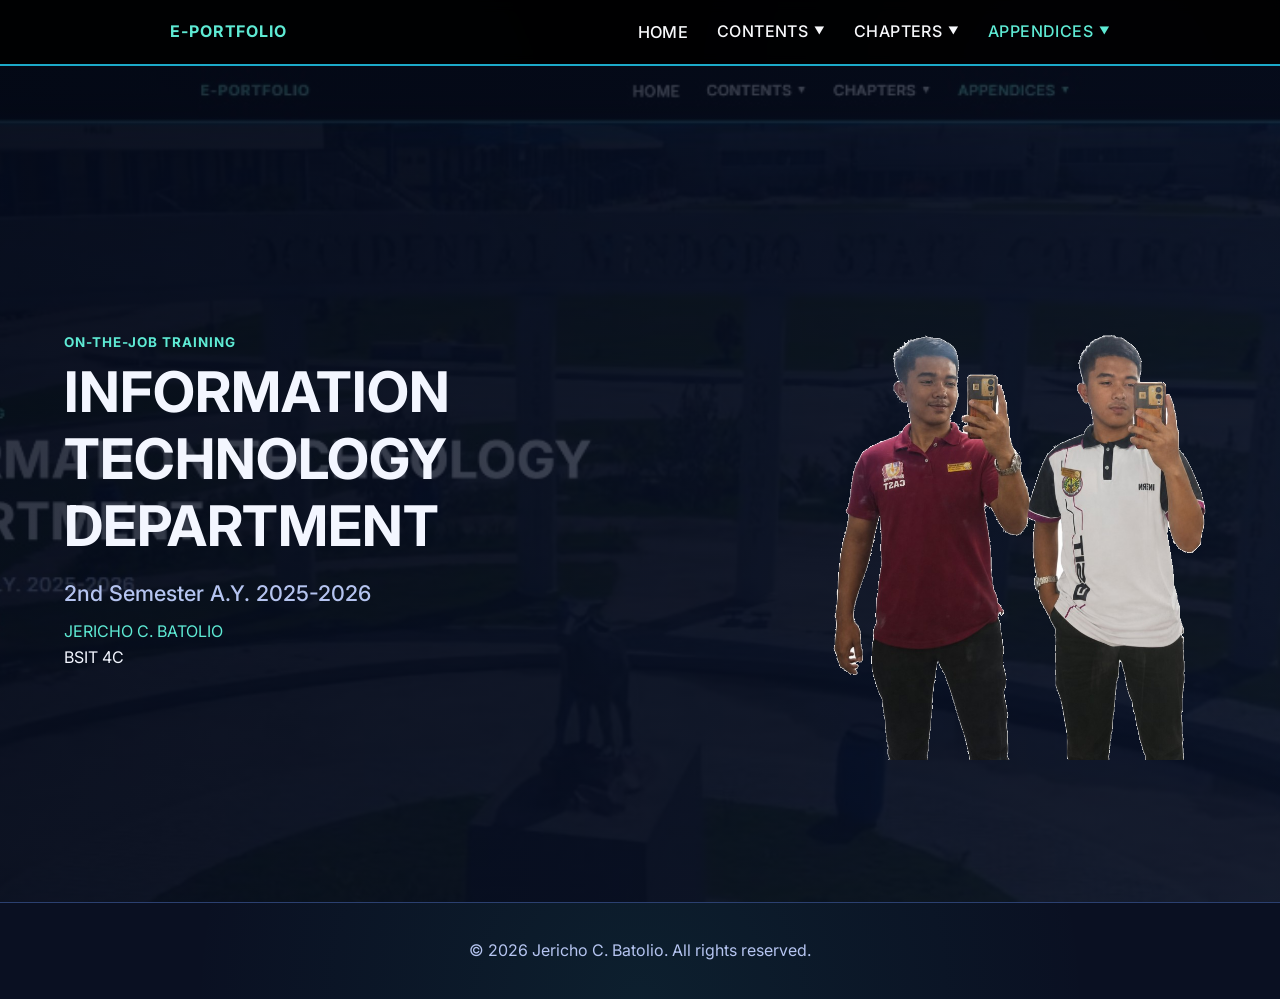
==== commit efcfa5e3: "Fix portfolio images for GitHub Pages: replace local file:// URLs with assets/images paths for chapt" ====
--- a/index.html
+++ b/index.html
@@ -208,7 +208,7 @@
               <h4>Mission/Vision/Goal Statement</h4>
               <p>Guided by its Vision, Mission, Goals and Objectives and by its four pillars of service – Institution, Research Development, Extension and Production, the College continues its pursuit for quality tertiary education in the province and is committed to serve the youth as an institution of higher learning.</p>
               <figure class="chapter2-main-image">
-                <img src="file:///C:/Users/JERICHO%20C.%20BATOLIO/.cursor/projects/c-E-PORTFOLIO/assets/c__Users_JERICHO_C._BATOLIO_AppData_Roaming_Cursor_User_workspaceStorage_78a2b324067eba5e7ff92865e8c496bb_images_image-a447e86a-69ce-45fa-bb9a-8982d12f33e1.png" alt="Mission and vision">
+                <img src="assets/images/image20.png" alt="Mission and vision">
               </figure>
             </div>
 
@@ -225,7 +225,7 @@
               <p>Focusing on human resource development and student’s welfare, Dr. Sanqui’s management priorities brought about significant shifts in the social, cultural and economic structure of the College.</p>
               <p>OMSC has grown tremendously and has opened up four (4) service areas namely: the Damayan Center constructed in a 2-hectare land donated by Mr. Romeo Lumbo in San Isidro, San Jose, Occidental Mindoro; OMSC-Mamburao; the Experimental Forestry - 28.4974 – hectare land adjacent to the Damayan Center; the Caminawit Extension Program in Caminawit, San Jose, Occidental Mindoro and the Agro-Forestry Center which is now fully developed located at a 8.7 hectare land at Brgy. Labangan, San Jose, Occidental Mindoro.</p>
               <figure class="chapter2-main-image">
-                <img src="file:///C:/Users/JERICHO%20C.%20BATOLIO/.cursor/projects/c-E-PORTFOLIO/assets/c__Users_JERICHO_C._BATOLIO_AppData_Roaming_Cursor_User_workspaceStorage_78a2b324067eba5e7ff92865e8c496bb_images_image-70851bb9-532e-4598-a45a-303211a2bc51.png" alt="History photo">
+                <img src="assets/images/image21.png" alt="History photo">
               </figure>
             </div>
 
@@ -233,7 +233,7 @@
               <h4>Organizational Structure</h4>
               <p>Organization Structure</p>
               <figure class="chapter2-main-image">
-                <img src="file:///C:/Users/JERICHO%20C.%20BATOLIO/.cursor/projects/c-E-PORTFOLIO/assets/c__Users_JERICHO_C._BATOLIO_AppData_Roaming_Cursor_User_workspaceStorage_78a2b324067eba5e7ff92865e8c496bb_images_image-b3228a1d-508c-4088-9a05-35250d9470bc.png" alt="Organizational chart">
+                <img src="assets/images/image22.png" alt="Organizational chart">
               </figure>
             </div>
           </div>
@@ -341,6 +341,9 @@
             <div id="chapter3-dtr" class="tab-panel">
               <h4>Daily Time Record</h4>
               <p>Daily time record documentation is available in this section.</p>
+              <figure class="chapter2-main-image">
+                <img src="assets/images/image23.jpeg" alt="Daily time record scan">
+              </figure>
             </div>
 
             <div id="chapter3-progress" class="tab-panel">
--- a/styles.css
+++ b/styles.css
@@ -191,7 +191,7 @@
   overflow: hidden;
   background-image:
     linear-gradient(110deg, rgba(4, 10, 26, 0.82), rgba(8, 16, 36, 0.74)),
-    url("file:///C:/Users/JERICHO%20C.%20BATOLIO/.cursor/projects/c-E-PORTFOLIO/assets/c__Users_JERICHO_C._BATOLIO_AppData_Roaming_Cursor_User_workspaceStorage_78a2b324067eba5e7ff92865e8c496bb_images_image-0404e497-9036-4306-9a02-80e2537f7f31.png");
+    url("assets/images/hero-campus.png");
   background-size: cover;
   background-position: center center;
   min-height: calc(100vh - 64px);
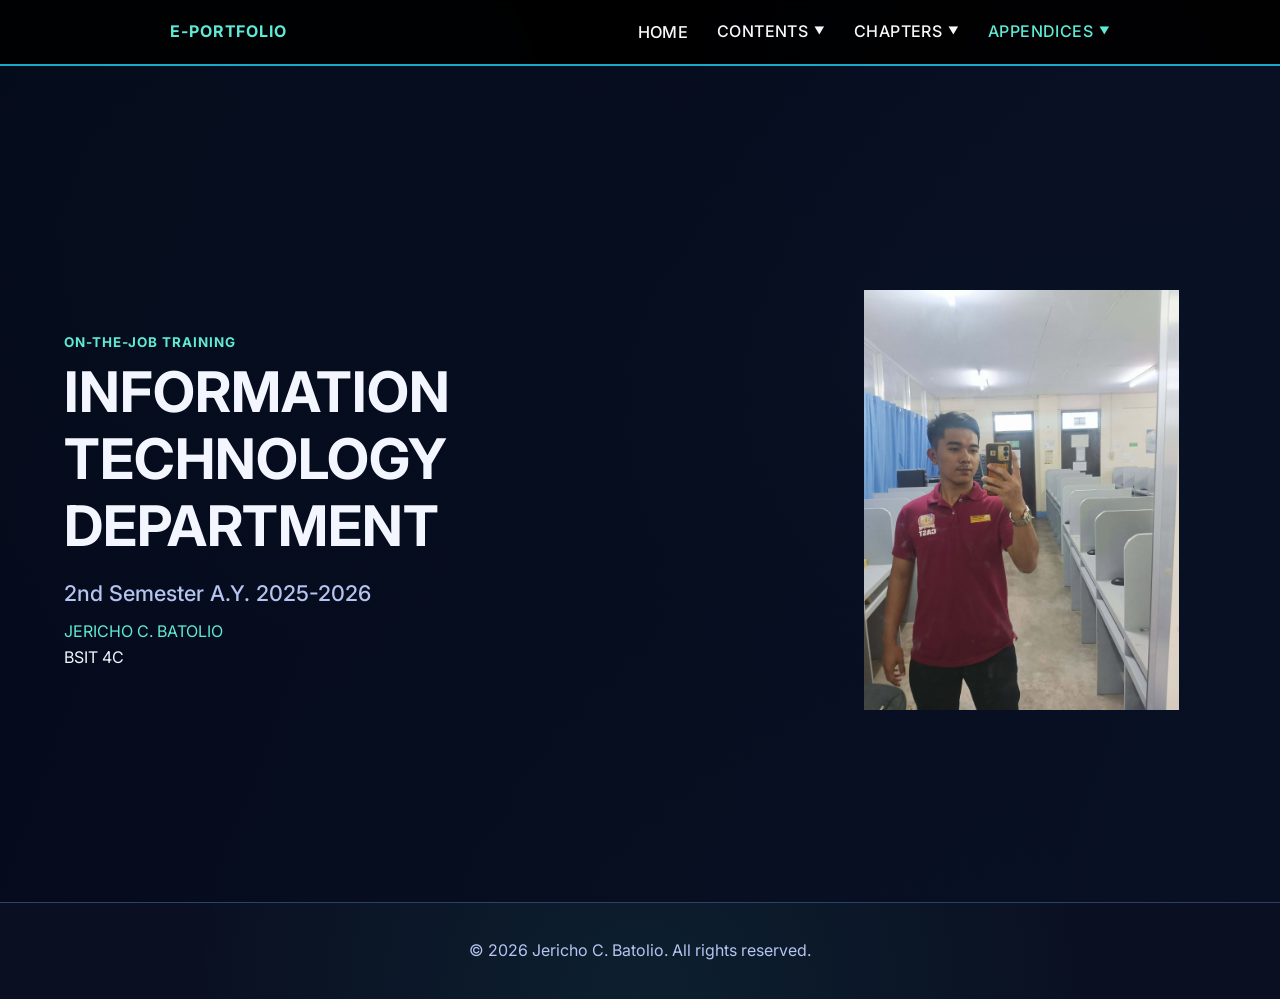
==== commit fb6f0165: "Revert appendix wiring to original Cursor exports (bundled under assets/images/export); fix hero sin" ====
--- a/index.html
+++ b/index.html
@@ -74,8 +74,8 @@
           <p class="hero-course">BSIT 4C</p>
         </div>
         <div class="hero-visual" aria-label="Featured photos">
-          <figure class="hero-photo hero-photo-composed">
-            <img src="assets/images/hero-composed.png" alt="Featured composed portrait layout">
+          <figure class="hero-photo hero-photo-single">
+            <img src="assets/images/hero-jericho-maroon.png" alt="Jericho C. Batolio">
           </figure>
         </div>
       </div>
--- a/styles.css
+++ b/styles.css
@@ -189,9 +189,10 @@
   margin-right: 0;
   border-radius: 0;
   overflow: hidden;
+  animation: none;
   background-image:
-    linear-gradient(110deg, rgba(4, 10, 26, 0.82), rgba(8, 16, 36, 0.74)),
-    url("assets/images/hero-campus.png");
+    linear-gradient(110deg, rgba(4, 10, 26, 0.94), rgba(8, 16, 36, 0.9)),
+    radial-gradient(ellipse 85% 70% at 75% 35%, rgba(94, 234, 212, 0.09), transparent 55%);
   background-size: cover;
   background-position: center center;
   min-height: calc(100vh - 64px);
@@ -240,14 +241,20 @@
   display: block;
 }
 
-.hero-photo-composed {
+.hero-photo-composed,
+.hero-photo-single {
   inset: 0;
   border-radius: 0;
   box-shadow: none;
 }
 
-.hero-photo-composed img {
+.hero-photo-composed img,
+.hero-photo-single img {
   object-fit: contain;
+}
+
+.hero-visual:has(.hero-photo-single) {
+  min-height: 420px;
 }
 
 .eyebrow {
@@ -642,6 +649,11 @@
   width: 100%;
   height: auto;
   display: block;
+  max-width: 220px;
+  background: #fff;
+  padding: 6px;
+  border-radius: 6px;
+  box-sizing: border-box;
 }
 
 .cv-cert-name {
@@ -736,6 +748,11 @@
   width: 100%;
   height: auto;
   display: block;
+  max-width: 220px;
+  background: #fff;
+  padding: 6px;
+  border-radius: 6px;
+  box-sizing: border-box;
 }
 
 .letter-name {
